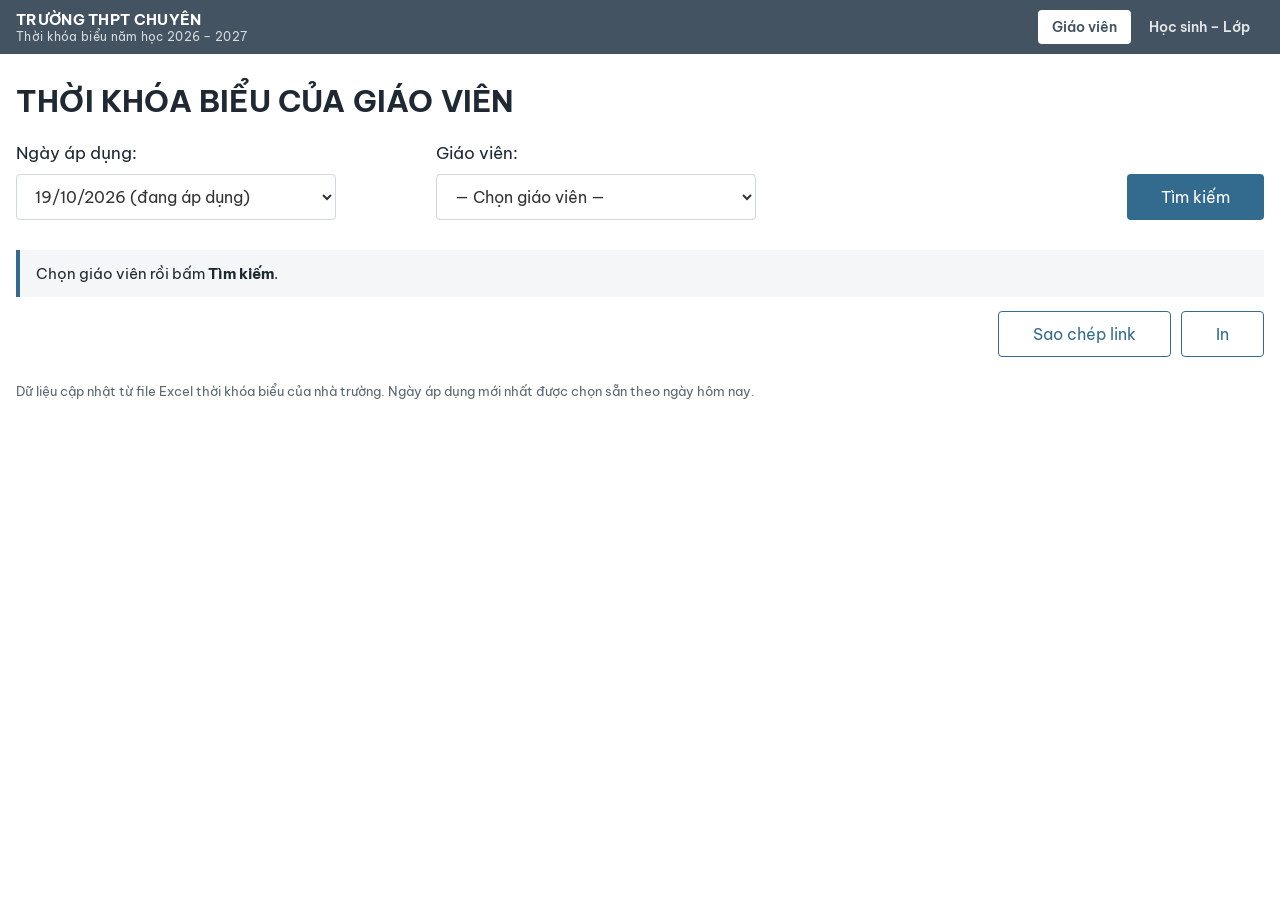
==== index.html @ 634d01bf "Trang thời khóa biểu: xem theo GV/lớp, quản trị upload Excel Co-Authored-By: Claude Opus 5.5 <norepl" ====
<!doctype html>
<html lang="vi">
<head>
<meta charset="utf-8">
<meta name="viewport" content="width=device-width, initial-scale=1">
<title>Thời khóa biểu</title>
<link rel="preconnect" href="https://fonts.googleapis.com">
<link rel="stylesheet" href="https://fonts.googleapis.com/css2?family=Be+Vietnam+Pro:wght@400;600;700;800&display=swap">
<link rel="stylesheet" href="assets/style.css">
</head>
<body>
<header class="topbar"><div class="in">
  <div class="brand"><span id="school">THỜI KHÓA BIỂU</span><small id="year"></small></div>
  <nav class="tabs">
    <a href="?xem=gv" data-tab="gv">Giáo viên</a>
    <a href="?xem=lop" data-tab="lop">Học sinh – Lớp</a>
  </nav>
</div></header>

<main>
  <h1 id="title">THỜI KHÓA BIỂU</h1>

  <div class="filters">
    <div>
      <label for="ngay">Ngày áp dụng:</label>
      <select id="ngay"></select>
    </div>
    <div>
      <label for="ai" id="aiLabel">Giáo viên:</label>
      <select id="ai"></select>
    </div>
    <div class="go"><button class="btn" id="tim">Tìm kiếm</button></div>
  </div>

  <div id="out"></div>

  <div class="toolbar noprint">
    <button class="btn ghost" id="copy" title="Sao chép đường link tới thời khóa biểu đang xem">Sao chép link</button>
    <button class="btn ghost" onclick="window.print()">In</button>
  </div>

  <p class="foot">Dữ liệu cập nhật từ file Excel thời khóa biểu của nhà trường. Ngày áp dụng mới nhất được chọn sẵn theo ngày hôm nay.</p>
</main>

<script src="assets/config.js"></script>
<script src="assets/parser.js"></script>
<script src="assets/app.js"></script>
</body>
</html>
---- assets/style.css ----
:root {
  --ink: #1f2933;
  --muted: #5b6770;
  --line: #3f5468;
  --head: #435362;
  --head-ink: #ffffff;
  --buoi: #c6e7fa;
  --pm: #dfe2e6;
  --accent: #e03a3a;
  --btn: #336b8f;
  --btn-h: #285773;
  --bg: #ffffff;
  --panel: #f4f6f8;
  --border: #cfd6dc;
}
* { box-sizing: border-box; }
html, body { margin: 0; background: var(--bg); color: var(--ink);
  font-family: "Be Vietnam Pro", "Segoe UI", Roboto, Arial, sans-serif; }
a { color: var(--btn); }

.topbar { background: var(--head); color: #fff; }
.topbar .in { max-width: 1320px; margin: 0 auto; padding: 10px 16px; display: flex; align-items: center; gap: 16px; flex-wrap: wrap; }
.brand { font-weight: 700; letter-spacing: .3px; font-size: 15px; }
.brand small { display: block; font-weight: 400; opacity: .8; font-size: 12px; }
.tabs { display: flex; gap: 4px; margin-left: auto; }
.tabs a { color: #fff; text-decoration: none; padding: 8px 14px; border-radius: 4px; font-size: 14px; font-weight: 600; opacity: .85; }
.tabs a:hover { background: rgba(255,255,255,.12); opacity: 1; }
.tabs a.on { background: #fff; color: var(--head); opacity: 1; }

main { max-width: 1320px; margin: 0 auto; padding: 22px 16px 40px; }
h1 { font-size: 30px; font-weight: 700; margin: 6px 0 22px; letter-spacing: .2px; }

.filters { display: grid; grid-template-columns: minmax(200px, 320px) minmax(220px, 320px) 1fr; gap: 14px 100px; align-items: end; margin-bottom: 30px; }
.filters label { display: block; font-size: 17px; margin-bottom: 10px; }
.filters select { width: 100%; height: 46px; padding: 0 14px; font: inherit; font-size: 16px; color: #333;
  border: 1px solid var(--border); border-radius: 4px; background: #fff; }
.filters .go { justify-self: end; }
.btn { background: var(--btn); color: #fff; border: 0; border-radius: 4px; height: 46px; padding: 0 34px;
  font: inherit; font-size: 16px; cursor: pointer; }
.btn:hover { background: var(--btn-h); }
.btn.ghost { background: #fff; color: var(--btn); border: 1px solid var(--btn); }
.btn.ghost:hover { background: #eef5fa; }
.btn:disabled { opacity: .5; cursor: default; }

.tablewrap { overflow-x: auto; -webkit-overflow-scrolling: touch; }
table.tkb { border-collapse: collapse; width: 100%; min-width: 760px; table-layout: fixed; }
table.tkb th, table.tkb td { border: 1px solid var(--line); text-align: center; vertical-align: middle; }
table.tkb thead th { background: var(--head); color: var(--head-ink); font-weight: 700; height: 58px; font-size: 16px; }
table.tkb col.c-buoi { width: 13%; }
table.tkb col.c-tiet { width: 8.5%; }
td.buoi { background: var(--buoi); font-weight: 800; font-size: 22px; letter-spacing: 1px; }
td.buoi span { writing-mode: vertical-rl; transform: rotate(180deg); display: inline-block; }
td.tiet { font-weight: 700; font-size: 16px; }
table.tkb tbody td { height: 60px; padding: 4px; }
tr.pm td:not(.buoi) { background: var(--pm); }
.sub { font-weight: 700; font-size: 16px; line-height: 1.25; }
.who { color: var(--accent); font-size: 12.5px; line-height: 1.3; margin-top: 2px; }
.multi + .multi { border-top: 1px dashed #b9c2ca; margin-top: 3px; padding-top: 3px; }

.info { display: flex; flex-wrap: wrap; gap: 8px 22px; margin: 14px 0 0; color: var(--muted); font-size: 14px; }
.info b { color: var(--ink); }
.msg { padding: 14px 16px; background: var(--panel); border-left: 4px solid var(--btn); margin: 10px 0; font-size: 15px; }
.msg.warn { border-color: #d48a00; background: #fff8ea; }
.msg.err { border-color: var(--accent); background: #fff0f0; }
.badge { display: inline-block; font-size: 12px; padding: 2px 8px; border-radius: 10px; background: #e6f4ea; color: #1e6b35; margin-left: 6px; }
.badge.future { background: #fff4d6; color: #8a5a00; }
.foot { color: var(--muted); font-size: 12.5px; margin-top: 26px; }
.toolbar { display: flex; gap: 10px; justify-content: flex-end; margin-top: 14px; }

@media (max-width: 860px) {
  .filters { grid-template-columns: 1fr; gap: 14px; }
  .filters .go { justify-self: stretch; }
  .filters .go .btn { width: 100%; }
  h1 { font-size: 22px; }
  .tabs { margin-left: 0; }
}
@media print {
  .topbar, .filters, .toolbar, .foot, .noprint { display: none !important; }
  main { padding: 0; max-width: none; }
  h1 { font-size: 20px; margin: 0 0 6px; }
  table.tkb { min-width: 0; }
  table.tkb tbody td { height: 44px; }
  * { -webkit-print-color-adjust: exact; print-color-adjust: exact; }
  @page { size: A4 landscape; margin: 10mm; }
}
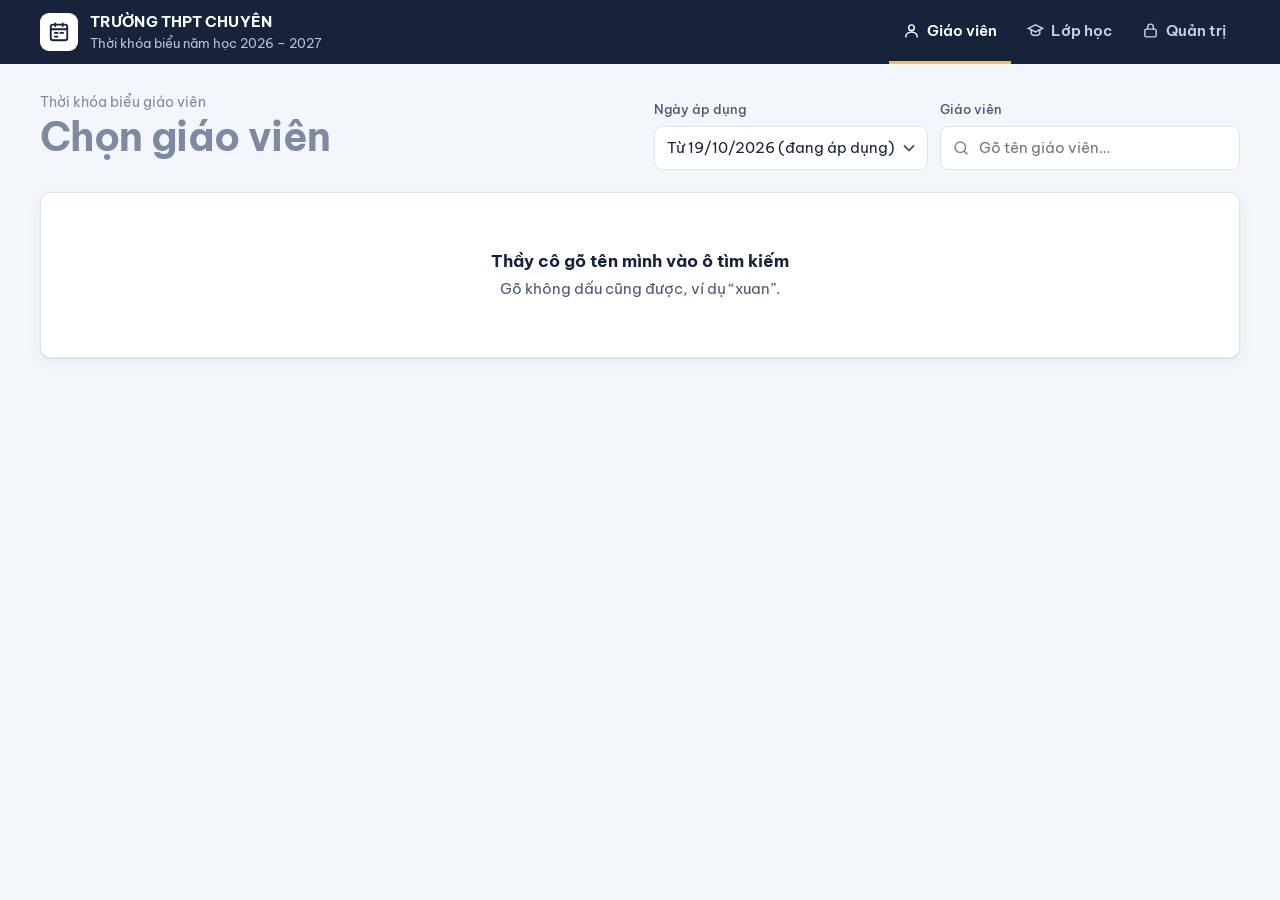
==== commit 53c14351: "Giao diện mới: màu theo môn, gộp tiết, tìm không dấu, bản điện thoại; đưa Quản trị vào cùng trang Co" ====
--- a/index.html
+++ b/index.html
@@ -5,45 +5,79 @@
 <meta name="viewport" content="width=device-width, initial-scale=1">
 <title>Thời khóa biểu</title>
 <link rel="preconnect" href="https://fonts.googleapis.com">
-<link rel="stylesheet" href="https://fonts.googleapis.com/css2?family=Be+Vietnam+Pro:wght@400;600;700;800&display=swap">
+<link rel="preconnect" href="https://fonts.gstatic.com" crossorigin>
+<link rel="stylesheet" href="https://fonts.googleapis.com/css2?family=Be+Vietnam+Pro:wght@400;500;600;700;800&display=swap">
 <link rel="stylesheet" href="assets/style.css">
+<link rel="icon" href="data:image/svg+xml,%3Csvg xmlns='http://www.w3.org/2000/svg' viewBox='0 0 32 32'%3E%3Crect width='32' height='32' rx='7' fill='%2317233a'/%3E%3Cpath d='M8 11h16M8 16h16M8 21h10' stroke='%23f2c14e' stroke-width='2.6' stroke-linecap='round'/%3E%3C/svg%3E">
 </head>
 <body>
-<header class="topbar"><div class="in">
-  <div class="brand"><span id="school">THỜI KHÓA BIỂU</span><small id="year"></small></div>
-  <nav class="tabs">
-    <a href="?xem=gv" data-tab="gv">Giáo viên</a>
-    <a href="?xem=lop" data-tab="lop">Học sinh – Lớp</a>
-  </nav>
-</div></header>
+<header class="top">
+  <div class="top-in">
+    <a class="crest" href="./">
+      <span class="crest-mark" aria-hidden="true">
+        <svg width="22" height="22" viewBox="0 0 24 24" fill="none" stroke="currentColor" stroke-width="2" stroke-linecap="round"><rect x="3" y="4" width="18" height="17" rx="2.5"/><path d="M3 9h18M8 2.5v3M16 2.5v3M7.5 13h3M13.5 13h3M7.5 17h3"/></svg>
+      </span>
+      <span class="crest-text"><b id="school">Thời khóa biểu</b><span id="year"></span></span>
+    </a>
+    <nav class="nav" aria-label="Chọn trang">
+      <a href="?xem=gv" data-tab="gv">
+        <svg viewBox="0 0 24 24" fill="none" stroke="currentColor" stroke-width="2" stroke-linecap="round"><circle cx="12" cy="8" r="4"/><path d="M4 21c0-4 3.6-7 8-7s8 3 8 7"/></svg>Giáo viên</a>
+      <a href="?xem=lop" data-tab="lop">
+        <svg viewBox="0 0 24 24" fill="none" stroke="currentColor" stroke-width="2" stroke-linecap="round"><path d="M2 9l10-5 10 5-10 5z"/><path d="M6 11v5c0 1.7 2.7 3 6 3s6-1.3 6-3v-5"/></svg>Lớp học</a>
+      <a href="?xem=quantri" data-tab="quantri">
+        <svg viewBox="0 0 24 24" fill="none" stroke="currentColor" stroke-width="2" stroke-linecap="round"><rect x="4" y="10" width="16" height="11" rx="2"/><path d="M8 10V7a4 4 0 0 1 8 0v3"/></svg>Quản trị</a>
+    </nav>
+  </div>
+</header>
 
 <main>
-  <h1 id="title">THỜI KHÓA BIỂU</h1>
+  <!-- Xem thời khóa biểu -->
+  <section id="view">
+    <div class="head">
+      <div>
+        <p class="who-kind" id="kind">Thời khóa biểu</p>
+        <h1 class="who-name" id="name">Đang tải…</h1>
+        <div class="facts" id="facts"></div>
+      </div>
+      <div class="pickers">
+        <div class="field">
+          <label for="ngay">Ngày áp dụng</label>
+          <select class="select" id="ngay"></select>
+        </div>
+        <div class="field">
+          <label for="tim" id="timLabel">Giáo viên</label>
+          <div class="combo" id="combo">
+            <svg class="ico" viewBox="0 0 24 24" fill="none" stroke="currentColor" stroke-width="2" stroke-linecap="round"><circle cx="11" cy="11" r="7"/><path d="M20 20l-3.5-3.5"/></svg>
+            <input class="input" id="tim" type="text" autocomplete="off" role="combobox" aria-expanded="false" aria-controls="timList">
+            <div class="combo-list" id="timList" role="listbox" hidden></div>
+          </div>
+        </div>
+      </div>
+    </div>
 
-  <div class="filters">
-    <div>
-      <label for="ngay">Ngày áp dụng:</label>
-      <select id="ngay"></select>
+    <div id="out"></div>
+
+    <div class="below" id="below" hidden>
+      <div class="legend" id="legend"></div>
+      <div class="actions">
+        <button class="btn" id="copy" type="button">
+          <svg viewBox="0 0 24 24" fill="none" stroke="currentColor" stroke-width="2" stroke-linecap="round"><path d="M10 14a5 5 0 0 0 7 0l3-3a5 5 0 0 0-7-7l-1 1"/><path d="M14 10a5 5 0 0 0-7 0l-3 3a5 5 0 0 0 7 7l1-1"/></svg>
+          <span>Sao chép link</span></button>
+        <button class="btn" type="button" onclick="window.print()">
+          <svg viewBox="0 0 24 24" fill="none" stroke="currentColor" stroke-width="2" stroke-linecap="round"><path d="M6 9V3h12v6"/><rect x="3" y="9" width="18" height="8" rx="2"/><path d="M7 14h10v7H7z"/></svg>
+          In</button>
+      </div>
     </div>
-    <div>
-      <label for="ai" id="aiLabel">Giáo viên:</label>
-      <select id="ai"></select>
-    </div>
-    <div class="go"><button class="btn" id="tim">Tìm kiếm</button></div>
-  </div>
+  </section>
 
-  <div id="out"></div>
-
-  <div class="toolbar noprint">
-    <button class="btn ghost" id="copy" title="Sao chép đường link tới thời khóa biểu đang xem">Sao chép link</button>
-    <button class="btn ghost" onclick="window.print()">In</button>
-  </div>
-
-  <p class="foot">Dữ liệu cập nhật từ file Excel thời khóa biểu của nhà trường. Ngày áp dụng mới nhất được chọn sẵn theo ngày hôm nay.</p>
+  <!-- Quản trị -->
+  <section id="admin" hidden></section>
 </main>
 
 <script src="assets/config.js"></script>
 <script src="assets/parser.js"></script>
+<script src="assets/render.js"></script>
+<script src="assets/admin.js"></script>
 <script src="assets/app.js"></script>
 </body>
 </html>
--- a/assets/style.css
+++ b/assets/style.css
@@ -1,85 +1,214 @@
+/* Thời khóa biểu – giao diện */
 :root {
-  --ink: #1f2933;
-  --muted: #5b6770;
-  --line: #3f5468;
-  --head: #435362;
-  --head-ink: #ffffff;
-  --buoi: #c6e7fa;
-  --pm: #dfe2e6;
-  --accent: #e03a3a;
-  --btn: #336b8f;
-  --btn-h: #285773;
-  --bg: #ffffff;
-  --panel: #f4f6f8;
-  --border: #cfd6dc;
+  --ink: #17233a;
+  --ink-2: #4a5872;
+  --ink-3: #7d8aa1;
+  --paper: #f3f6fa;
+  --surface: #ffffff;
+  --line: #dde4ee;
+  --line-2: #eef2f7;
+  --brand: #1f4e9c;
+  --brand-ink: #ffffff;
+  --brand-soft: #e7eefa;
+  --today: #fff7dc;
+  --today-line: #e9b949;
+  --danger: #b42318;
+  --ok: #1b7a43;
+  --warn-bg: #fff6e5;
+  --warn-line: #f0b44c;
+  --radius: 10px;
+  --shadow: 0 1px 2px rgba(23, 35, 58, .06), 0 4px 16px rgba(23, 35, 58, .05);
+  font-synthesis: none;
 }
 * { box-sizing: border-box; }
-html, body { margin: 0; background: var(--bg); color: var(--ink);
-  font-family: "Be Vietnam Pro", "Segoe UI", Roboto, Arial, sans-serif; }
-a { color: var(--btn); }
-
-.topbar { background: var(--head); color: #fff; }
-.topbar .in { max-width: 1320px; margin: 0 auto; padding: 10px 16px; display: flex; align-items: center; gap: 16px; flex-wrap: wrap; }
-.brand { font-weight: 700; letter-spacing: .3px; font-size: 15px; }
-.brand small { display: block; font-weight: 400; opacity: .8; font-size: 12px; }
-.tabs { display: flex; gap: 4px; margin-left: auto; }
-.tabs a { color: #fff; text-decoration: none; padding: 8px 14px; border-radius: 4px; font-size: 14px; font-weight: 600; opacity: .85; }
-.tabs a:hover { background: rgba(255,255,255,.12); opacity: 1; }
-.tabs a.on { background: #fff; color: var(--head); opacity: 1; }
-
-main { max-width: 1320px; margin: 0 auto; padding: 22px 16px 40px; }
-h1 { font-size: 30px; font-weight: 700; margin: 6px 0 22px; letter-spacing: .2px; }
-
-.filters { display: grid; grid-template-columns: minmax(200px, 320px) minmax(220px, 320px) 1fr; gap: 14px 100px; align-items: end; margin-bottom: 30px; }
-.filters label { display: block; font-size: 17px; margin-bottom: 10px; }
-.filters select { width: 100%; height: 46px; padding: 0 14px; font: inherit; font-size: 16px; color: #333;
-  border: 1px solid var(--border); border-radius: 4px; background: #fff; }
-.filters .go { justify-self: end; }
-.btn { background: var(--btn); color: #fff; border: 0; border-radius: 4px; height: 46px; padding: 0 34px;
-  font: inherit; font-size: 16px; cursor: pointer; }
-.btn:hover { background: var(--btn-h); }
-.btn.ghost { background: #fff; color: var(--btn); border: 1px solid var(--btn); }
-.btn.ghost:hover { background: #eef5fa; }
-.btn:disabled { opacity: .5; cursor: default; }
-
-.tablewrap { overflow-x: auto; -webkit-overflow-scrolling: touch; }
-table.tkb { border-collapse: collapse; width: 100%; min-width: 760px; table-layout: fixed; }
-table.tkb th, table.tkb td { border: 1px solid var(--line); text-align: center; vertical-align: middle; }
-table.tkb thead th { background: var(--head); color: var(--head-ink); font-weight: 700; height: 58px; font-size: 16px; }
-table.tkb col.c-buoi { width: 13%; }
-table.tkb col.c-tiet { width: 8.5%; }
-td.buoi { background: var(--buoi); font-weight: 800; font-size: 22px; letter-spacing: 1px; }
-td.buoi span { writing-mode: vertical-rl; transform: rotate(180deg); display: inline-block; }
-td.tiet { font-weight: 700; font-size: 16px; }
-table.tkb tbody td { height: 60px; padding: 4px; }
-tr.pm td:not(.buoi) { background: var(--pm); }
-.sub { font-weight: 700; font-size: 16px; line-height: 1.25; }
-.who { color: var(--accent); font-size: 12.5px; line-height: 1.3; margin-top: 2px; }
-.multi + .multi { border-top: 1px dashed #b9c2ca; margin-top: 3px; padding-top: 3px; }
-
-.info { display: flex; flex-wrap: wrap; gap: 8px 22px; margin: 14px 0 0; color: var(--muted); font-size: 14px; }
-.info b { color: var(--ink); }
-.msg { padding: 14px 16px; background: var(--panel); border-left: 4px solid var(--btn); margin: 10px 0; font-size: 15px; }
-.msg.warn { border-color: #d48a00; background: #fff8ea; }
-.msg.err { border-color: var(--accent); background: #fff0f0; }
-.badge { display: inline-block; font-size: 12px; padding: 2px 8px; border-radius: 10px; background: #e6f4ea; color: #1e6b35; margin-left: 6px; }
-.badge.future { background: #fff4d6; color: #8a5a00; }
-.foot { color: var(--muted); font-size: 12.5px; margin-top: 26px; }
-.toolbar { display: flex; gap: 10px; justify-content: flex-end; margin-top: 14px; }
-
-@media (max-width: 860px) {
-  .filters { grid-template-columns: 1fr; gap: 14px; }
-  .filters .go { justify-self: stretch; }
-  .filters .go .btn { width: 100%; }
-  h1 { font-size: 22px; }
-  .tabs { margin-left: 0; }
-}
+html, body { margin: 0; }
+body { background: var(--paper); color: var(--ink); font: 15px/1.5 "Be Vietnam Pro", "Segoe UI", system-ui, sans-serif;
+  -webkit-font-smoothing: antialiased; }
+button, input, select { font: inherit; color: inherit; }
+a { color: var(--brand); }
+:focus-visible { outline: 2px solid var(--brand); outline-offset: 2px; }
+[hidden] { display: none !important; }
+
+/* ---------- đầu trang ---------- */
+.top { background: var(--ink); color: #fff; }
+.top-in { max-width: 1240px; margin: 0 auto; padding: 0 20px; display: flex; align-items: center; gap: 24px; min-height: 64px; }
+.crest { display: flex; align-items: center; gap: 12px; text-decoration: none; color: #fff; }
+.crest-mark { width: 38px; height: 38px; border-radius: 9px; background: #fff; color: var(--ink); display: grid; place-items: center; flex: none; }
+.crest-text b { display: block; font-size: 15px; font-weight: 700; letter-spacing: .1px; }
+.crest-text span { display: block; font-size: 12.5px; color: #b9c4d8; }
+.nav { display: flex; gap: 2px; margin-left: auto; }
+.nav a { display: flex; align-items: center; gap: 7px; color: #c9d3e5; text-decoration: none; padding: 0 14px; height: 64px;
+  font-weight: 600; font-size: 14.5px; border-bottom: 3px solid transparent; }
+.nav a:hover { color: #fff; }
+.nav a[aria-current="page"] { color: #fff; border-bottom-color: #f2c14e; }
+.nav svg { width: 17px; height: 17px; }
+
+main { max-width: 1240px; margin: 0 auto; padding: 28px 20px 56px; }
+
+/* ---------- vùng chọn ---------- */
+.head { display: grid; grid-template-columns: 1fr auto; gap: 20px 32px; align-items: end; margin-bottom: 22px; }
+.who-kind { font-size: 14px; color: var(--ink-3); margin: 0 0 2px; }
+.who-name { font-size: clamp(28px, 4vw, 40px); line-height: 1.12; font-weight: 800; letter-spacing: -.6px; margin: 0; }
+.who-name.placeholder { color: var(--ink-3); font-weight: 700; }
+.facts { display: flex; flex-wrap: wrap; gap: 6px 22px; margin-top: 10px; color: var(--ink-2); font-size: 14px; }
+.facts b { color: var(--ink); font-weight: 600; }
+.pickers { display: flex; gap: 12px; align-items: end; }
+.field label { display: block; font-size: 13px; color: var(--ink-2); margin-bottom: 6px; font-weight: 500; }
+.select, .input { height: 44px; border: 1px solid var(--line); background: var(--surface); border-radius: 8px; padding: 0 12px; min-width: 0; }
+.select { padding-right: 32px; appearance: none; cursor: pointer;
+  background: var(--surface) url("data:image/svg+xml,%3Csvg xmlns='http://www.w3.org/2000/svg' width='12' height='8' fill='none' stroke='%234a5872' stroke-width='1.8'%3E%3Cpath d='M1 1.5l5 5 5-5'/%3E%3C/svg%3E") no-repeat right 12px center; }
+.select:hover, .input:hover { border-color: #c3cede; }
+
+/* combobox tìm kiếm */
+.combo { position: relative; width: 300px; }
+.combo .input { width: 100%; padding-left: 38px; }
+.combo .ico { position: absolute; left: 12px; top: 13px; width: 18px; height: 18px; color: var(--ink-3); pointer-events: none; }
+.combo-list { position: absolute; z-index: 30; top: calc(100% + 6px); left: 0; right: 0; max-height: 360px; overflow: auto;
+  background: var(--surface); border: 1px solid var(--line); border-radius: 10px; box-shadow: 0 12px 32px rgba(23,35,58,.16); padding: 6px; }
+.combo-group { font-size: 12px; color: var(--ink-3); padding: 8px 10px 4px; font-weight: 600; }
+.combo-opt { display: flex; justify-content: space-between; gap: 10px; padding: 8px 10px; border-radius: 7px; cursor: pointer; }
+.combo-opt small { color: var(--ink-3); }
+.combo-opt[aria-selected="true"], .combo-opt:hover { background: var(--brand-soft); }
+.combo-empty { padding: 12px; color: var(--ink-3); font-size: 14px; }
+
+/* ---------- bảng TKB ---------- */
+.sheet { background: var(--surface); border: 1px solid var(--line); border-radius: var(--radius); box-shadow: var(--shadow); overflow: hidden; }
+table.tt { width: 100%; border-collapse: separate; border-spacing: 0; table-layout: fixed; }
+table.tt col.c-p { width: 64px; }
+table.tt th { font-weight: 600; font-size: 13.5px; color: var(--ink-2); padding: 12px 6px; text-align: center; background: #f8fafc;
+  border-bottom: 1px solid var(--line); }
+table.tt th.day.today { color: #7a5200; background: var(--today); box-shadow: inset 0 3px 0 var(--today-line); }
+table.tt th .dsub { display: block; font-size: 11.5px; font-weight: 500; color: inherit; opacity: .8; }
+table.tt td { padding: 4px; border-bottom: 1px solid var(--line-2); border-left: 1px solid var(--line-2); vertical-align: top; height: 64px; }
+table.tt td.today { background: #fffcf0; }
+table.tt td.p { border-left: 0; text-align: center; color: var(--ink-3); font-weight: 600; font-variant-numeric: tabular-nums; font-size: 14px; vertical-align: middle; }
+tr.sess td { height: auto; padding: 9px 14px; background: #f8fafc; border-left: 0; font-size: 13px; font-weight: 600; color: var(--ink-2);
+  border-bottom: 1px solid var(--line); border-top: 1px solid var(--line); }
+tr.sess td span { color: var(--ink-3); font-weight: 500; margin-left: 8px; }
+tr.sess.first td { border-top: 0; }
+
+.tile { min-height: 55px; border-radius: 7px; padding: 7px 9px; display: flex; flex-direction: column; justify-content: center;
+  background: var(--t-bg, #eef1f5); color: var(--t-ink, #45556b); border-left: 3px solid var(--t-ink, #45556b); }
+.tile b { font-size: 14px; font-weight: 700; line-height: 1.2; }
+.tile i { font-style: normal; font-size: 12.5px; line-height: 1.3; color: var(--ink-2); margin-top: 2px; overflow: hidden; text-overflow: ellipsis; white-space: nowrap; }
+.tile.soft { border-left-style: dashed; }
+.tile + .tile { margin-top: 4px; }
+.tile .n2 { font-size: 11px; font-weight: 600; opacity: .75; margin-left: 4px; }
+
+/* màu theo môn */
+.s-T    { --t-bg: #e4edff; --t-ink: #1d4ed8; }
+.s-L    { --t-bg: #e9e7ff; --t-ink: #4b3fc4; }
+.s-H    { --t-bg: #dcf3ee; --t-ink: #0f766e; }
+.s-S    { --t-bg: #e4f4dd; --t-ink: #3b7a1e; }
+.s-V    { --t-bg: #fde7eb; --t-ink: #b3264d; }
+.s-A    { --t-bg: #f1e6fb; --t-ink: #7b3aac; }
+.s-N, .s-P, .s-TQ { --t-bg: #f8e7f4; --t-ink: #9c2f86; }
+.s-SU   { --t-bg: #fbebdc; --t-ink: #a1501a; }
+.s-Đ    { --t-bg: #f1efd8; --t-ink: #6d6512; }
+.s-KTPL { --t-bg: #e8eef4; --t-ink: #39536b; }
+.s-Tin  { --t-bg: #dcf1f9; --t-ink: #0b6b8a; }
+.s-CN   { --t-bg: #efebe5; --t-ink: #6a5a42; }
+.s-QPAN { --t-bg: #e5ece1; --t-ink: #4a5f37; }
+.s-GDTC { --t-bg: #fff0d4; --t-ink: #9a5c00; }
+.s-TrN  { --t-bg: #ffe8de; --t-ink: #b4461a; }
+.s-GDĐP { --t-bg: #ede6dc; --t-ink: #7a5a30; }
+
+.below { display: flex; flex-wrap: wrap; justify-content: space-between; align-items: center; gap: 12px; margin-top: 14px; }
+.legend { flex: 1 1 420px; display: flex; flex-wrap: wrap; gap: 6px 14px; font-size: 13px; color: var(--ink-2); }
+.legend span { display: inline-flex; align-items: center; gap: 6px; }
+.legend span::before { content: ""; width: 10px; height: 10px; border-radius: 3px; background: var(--t-ink); }
+.actions { display: flex; gap: 8px; margin-left: auto; }
+.btn { text-decoration: none; display: inline-flex; align-items: center; justify-content: center; gap: 8px; height: 40px; padding: 0 16px; border-radius: 8px;
+  border: 1px solid var(--line); background: var(--surface); color: var(--ink); font-weight: 600; font-size: 14px; cursor: pointer; }
+.btn:hover { border-color: #b8c4d6; background: #fafbfd; }
+.btn svg { width: 16px; height: 16px; }
+.btn.primary { background: var(--brand); border-color: var(--brand); color: #fff; }
+.btn.primary:hover { background: #193f80; }
+.btn.danger { color: var(--danger); }
+.btn:disabled { opacity: .5; cursor: not-allowed; }
+.btn.lg { height: 46px; padding: 0 22px; font-size: 15px; }
+
+.empty { padding: 56px 24px; text-align: center; color: var(--ink-2); }
+.empty b { display: block; color: var(--ink); font-size: 17px; margin-bottom: 4px; }
+.note { padding: 12px 14px; border-radius: 8px; background: var(--brand-soft); color: var(--ink); font-size: 14px; margin: 10px 0; }
+.note.warn { background: var(--warn-bg); box-shadow: inset 3px 0 0 var(--warn-line); }
+.note.err { background: #fdecea; box-shadow: inset 3px 0 0 var(--danger); }
+.note.ok { background: #e6f5ec; box-shadow: inset 3px 0 0 var(--ok); }
+
+/* danh sách theo ngày (điện thoại) */
+.days { display: none; }
+.dcard { background: var(--surface); border: 1px solid var(--line); border-radius: var(--radius); margin-bottom: 12px; overflow: hidden; }
+.dcard.today { border-color: var(--today-line); }
+.dcard h3 { margin: 0; padding: 10px 14px; font-size: 15px; background: #f8fafc; border-bottom: 1px solid var(--line); display: flex; justify-content: space-between; }
+.dcard.today h3 { background: var(--today); }
+.dcard h3 small { color: var(--ink-3); font-weight: 500; }
+.drow { display: grid; grid-template-columns: 58px 1fr; gap: 8px; padding: 6px 10px; align-items: center; border-bottom: 1px solid var(--line-2); }
+.drow:last-child { border-bottom: 0; }
+.drow .pl { font-size: 12.5px; color: var(--ink-3); font-weight: 600; }
+.drow .tile { min-height: 44px; }
+.dsess { padding: 6px 14px; font-size: 12.5px; font-weight: 600; color: var(--ink-3); background: #fbfcfe; border-bottom: 1px solid var(--line-2); }
+.dnone { padding: 12px 14px; color: var(--ink-3); font-size: 14px; }
+
+/* ---------- quản trị ---------- */
+.adm { display: grid; gap: 20px; }
+.panel { background: var(--surface); border: 1px solid var(--line); border-radius: var(--radius); padding: 22px 24px; }
+.panel h2 { margin: 0 0 4px; font-size: 18px; }
+.panel > p.lead { margin: 0 0 16px; color: var(--ink-2); font-size: 14px; }
+.row { display: flex; flex-wrap: wrap; gap: 12px; align-items: end; }
+.row .field { flex: 1 1 180px; }
+.row .field .input, .row .field .select { width: 100%; }
+.drop { display: block; border: 2px dashed #c4cfdf; border-radius: 12px; padding: 34px 20px; text-align: center; background: #fafcff; cursor: pointer; transition: border-color .15s, background .15s; }
+.drop:hover, .drop.over { border-color: var(--brand); background: var(--brand-soft); }
+.drop svg { width: 36px; height: 36px; color: var(--brand); }
+.drop b { display: block; font-size: 16px; margin: 8px 0 2px; }
+.drop span { color: var(--ink-2); font-size: 14px; }
+.stats { display: grid; grid-template-columns: repeat(auto-fit, minmax(140px, 1fr)); gap: 10px; margin: 16px 0; }
+.stats div { border: 1px solid var(--line); border-radius: 8px; padding: 10px 12px; font-size: 13px; color: var(--ink-2); }
+.stats b { display: block; font-size: 22px; color: var(--ink); font-variant-numeric: tabular-nums; }
+.conn { display: flex; align-items: center; gap: 10px; flex-wrap: wrap; }
+.dot { width: 9px; height: 9px; border-radius: 50%; background: var(--ink-3); display: inline-block; }
+.dot.on { background: var(--ok); }
+.pv-bar { display: flex; flex-wrap: wrap; gap: 10px; align-items: center; margin: 18px 0 10px; }
+.pv-bar b { font-size: 15px; }
+table.list { width: 100%; border-collapse: collapse; font-size: 14px; }
+table.list th { text-align: left; font-size: 12.5px; color: var(--ink-3); font-weight: 600; padding: 8px 10px; border-bottom: 1px solid var(--line); }
+table.list td { padding: 11px 10px; border-bottom: 1px solid var(--line-2); vertical-align: middle; }
+.tag { display: inline-block; font-size: 12px; font-weight: 600; padding: 2px 9px; border-radius: 99px; background: var(--line-2); color: var(--ink-2); }
+.tag.cur { background: #e3f4ea; color: var(--ok); }
+.tag.next { background: #fff1d1; color: #8a5a00; }
+.log div { font-size: 14px; padding: 2px 0; }
+.log .ok { color: var(--ok); } .log .bad { color: var(--danger); }
+details.help { margin-top: 12px; font-size: 14px; color: var(--ink-2); }
+details.help summary { cursor: pointer; color: var(--brand); font-weight: 600; }
+details.help ol { padding-left: 20px; margin: 8px 0 0; }
+
+/* ---------- đáp ứng ---------- */
+@media (max-width: 980px) {
+  .head { grid-template-columns: 1fr; }
+  .pickers { flex-wrap: wrap; }
+}
+@media (max-width: 760px) {
+  .top-in { flex-wrap: wrap; gap: 0; padding: 10px 16px 0; }
+  .nav { margin-left: 0; width: 100%; }
+  .nav a { height: 46px; padding: 0 12px; }
+  main { padding: 20px 16px 40px; }
+  .pickers { display: grid; grid-template-columns: 1fr; width: 100%; }
+  .combo, .pickers .select { width: 100%; }
+  .sheet.grid-view { display: none; }
+  .days { display: block; }
+  .panel { padding: 18px 16px; }
+  table.list .hide-sm { display: none; }
+}
+@media (prefers-reduced-motion: reduce) { * { transition: none !important; } }
 @media print {
-  .topbar, .filters, .toolbar, .foot, .noprint { display: none !important; }
+  body { background: #fff; }
+  .top, .pickers, .actions, .nav, .no-print { display: none !important; }
   main { padding: 0; max-width: none; }
-  h1 { font-size: 20px; margin: 0 0 6px; }
-  table.tkb { min-width: 0; }
-  table.tkb tbody td { height: 44px; }
+  .head { margin-bottom: 10px; }
+  .sheet { box-shadow: none; }
+  .sheet.grid-view { display: block !important; }
+  .days { display: none !important; }
+  table.tt td { height: 50px; }
   * { -webkit-print-color-adjust: exact; print-color-adjust: exact; }
   @page { size: A4 landscape; margin: 10mm; }
 }
